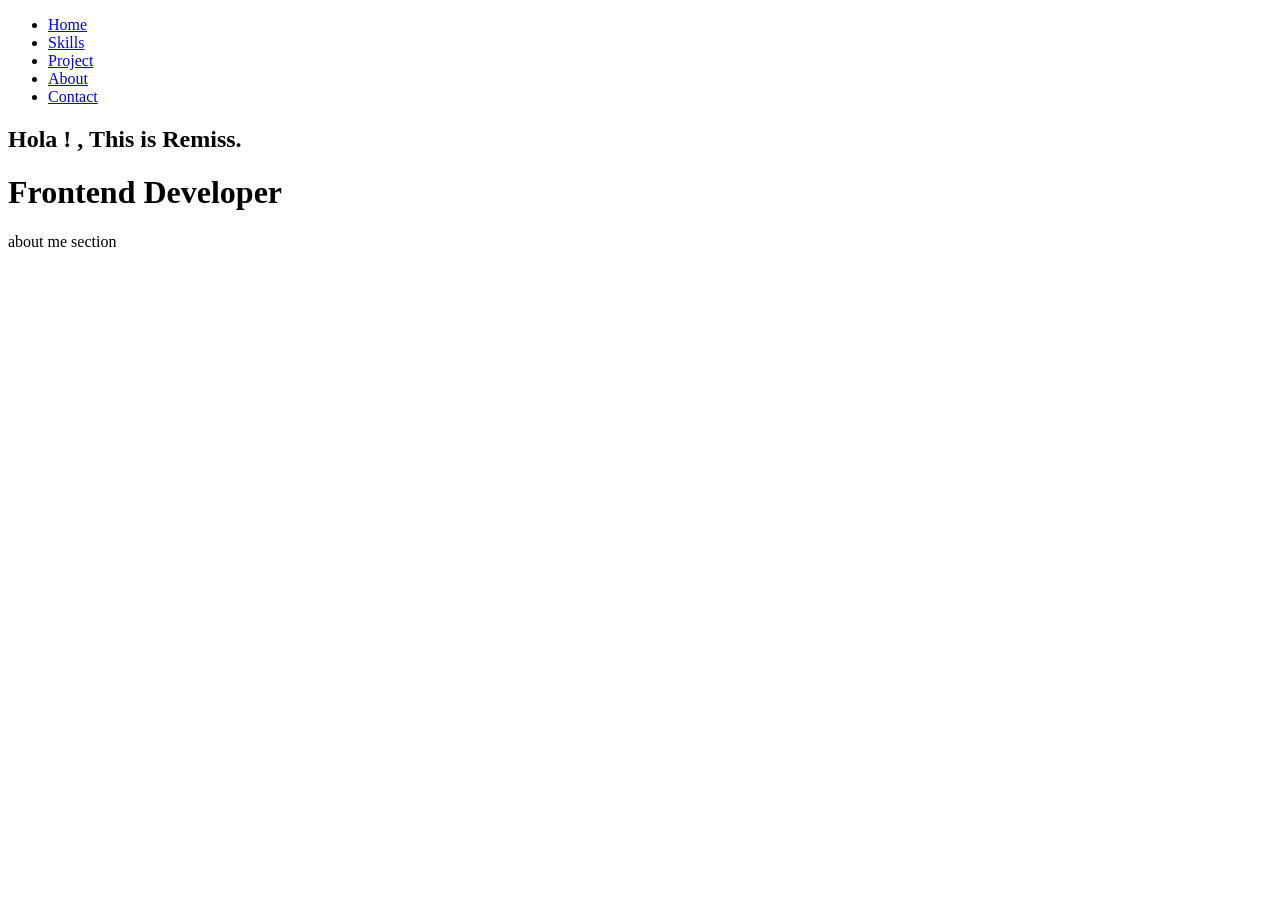
==== index.html @ c300a83a "added index.html" ====
<!DOCTYPE html>
<html lang="en">
<head>
    <meta charset="UTF-8">
    <meta name="viewport" content="width=device-width, initial-scale=1.0">
    <title>Document</title>
    <link rel="stylesheet" href="style.css">
    <link rel="stylesheet" href="https://cdnjs.cloudflare.com/ajax/libs/font-awesome/6.5.2/css/all.min.css" integrity="sha512-SnH5WK+bZxgPHs44uWIX+LLJAJ9/2PkPKZ5QiAj6Ta86w+fsb2TkcmfRyVX3pBnMFcV7oQPJkl9QevSCWr3W6A==" crossorigin="anonymous" referrerpolicy="no-referrer" />
</head>
<body>
    <!--------Front page-------->
    <div class="container">
        <ul class = "navlist">
            <li><a href="#">Home</a></li>
            <li><a href="#">Skills</a></li>
            <li><a href="#">Project</a></li>
            <li><a href="#">About</a></li>
            <li><a href="#">Contact</a></li>
        </ul>
        <div class = "left">
            <div class = "text">
            <h2>Hola ! , This is <span class ="hover-span">Remiss.</span> </h2>
            <h1>Frontend Developer</h1>
            </div>
        </div>
        <div class = "right"></div>

    </div>
    <!--------about me--------->
    <div class ="about me">
        about me section 
    </div>
</body>
</html>
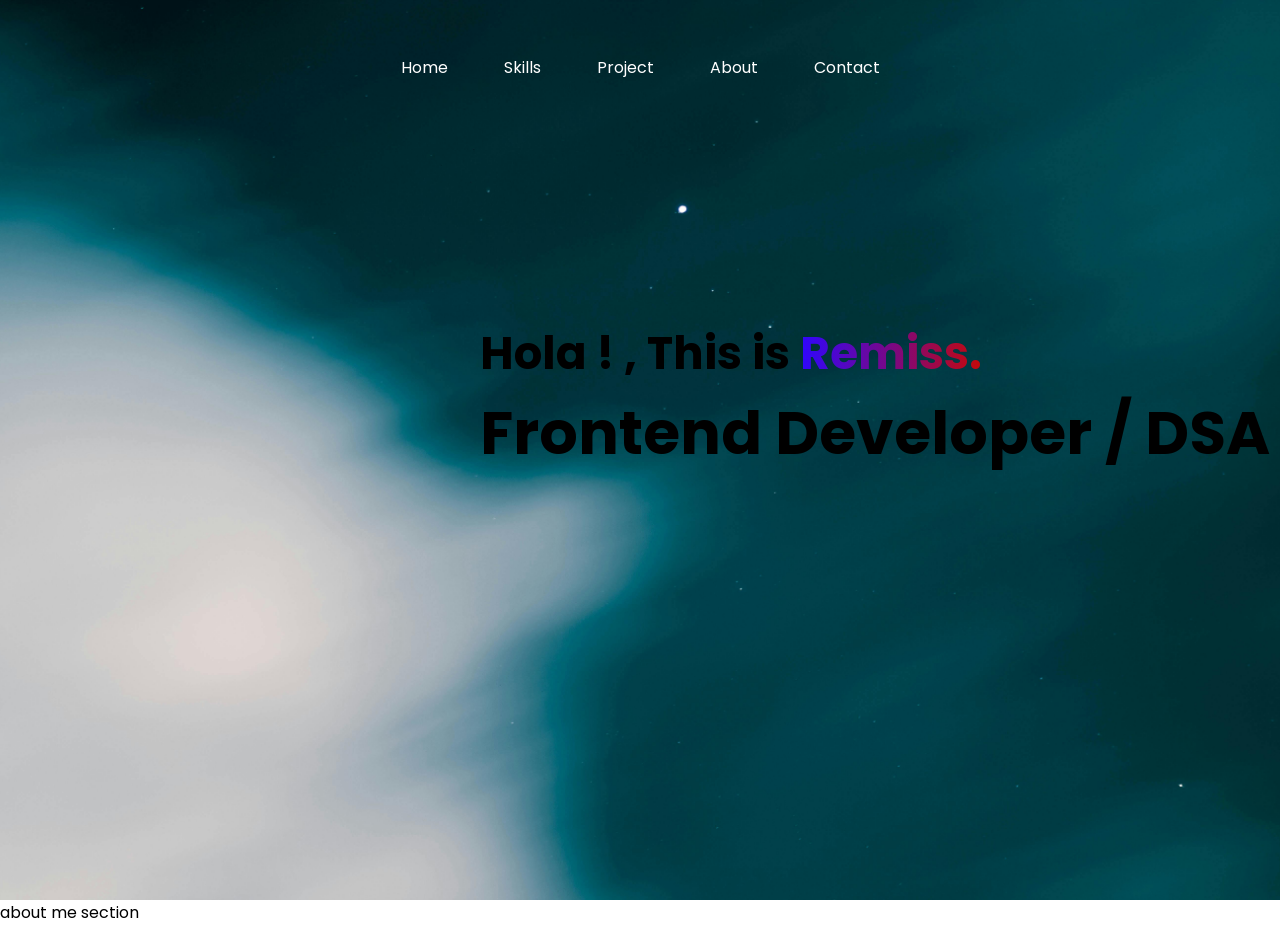
==== commit f915d03d: "added dsa line" ====
--- a/index.html
+++ b/index.html
@@ -1,34 +1,34 @@
-<!DOCTYPE html>
-<html lang="en">
-<head>
-    <meta charset="UTF-8">
-    <meta name="viewport" content="width=device-width, initial-scale=1.0">
-    <title>Document</title>
-    <link rel="stylesheet" href="style.css">
-    <link rel="stylesheet" href="https://cdnjs.cloudflare.com/ajax/libs/font-awesome/6.5.2/css/all.min.css" integrity="sha512-SnH5WK+bZxgPHs44uWIX+LLJAJ9/2PkPKZ5QiAj6Ta86w+fsb2TkcmfRyVX3pBnMFcV7oQPJkl9QevSCWr3W6A==" crossorigin="anonymous" referrerpolicy="no-referrer" />
-</head>
-<body>
-    <!--------Front page-------->
-    <div class="container">
-        <ul class = "navlist">
-            <li><a href="#">Home</a></li>
-            <li><a href="#">Skills</a></li>
-            <li><a href="#">Project</a></li>
-            <li><a href="#">About</a></li>
-            <li><a href="#">Contact</a></li>
-        </ul>
-        <div class = "left">
-            <div class = "text">
-            <h2>Hola ! , This is <span class ="hover-span">Remiss.</span> </h2>
-            <h1>Frontend Developer</h1>
-            </div>
-        </div>
-        <div class = "right"></div>
-
-    </div>
-    <!--------about me--------->
-    <div class ="about me">
-        about me section 
-    </div>
-</body>
+<!DOCTYPE html>
+<html lang="en">
+<head>
+    <meta charset="UTF-8">
+    <meta name="viewport" content="width=device-width, initial-scale=1.0">
+    <title>Document</title>
+    <link rel="stylesheet" href="style.css">
+    <link rel="stylesheet" href="https://cdnjs.cloudflare.com/ajax/libs/font-awesome/6.5.2/css/all.min.css" integrity="sha512-SnH5WK+bZxgPHs44uWIX+LLJAJ9/2PkPKZ5QiAj6Ta86w+fsb2TkcmfRyVX3pBnMFcV7oQPJkl9QevSCWr3W6A==" crossorigin="anonymous" referrerpolicy="no-referrer" />
+</head>
+<body>
+    <!--------Front page-------->
+    <div class="container">
+        <ul class = "navlist">
+            <li><a href="#">Home</a></li>
+            <li><a href="#">Skills</a></li>
+            <li><a href="#">Project</a></li>
+            <li><a href="#">About</a></li>
+            <li><a href="#">Contact</a></li>
+        </ul>
+        <div class = "left">
+            <div class = "text">
+            <h2>Hola ! , This is <span class ="hover-span">Remiss.</span> </h2>
+            <h1>Frontend Developer / DSA</h1>
+            </div>
+        </div>
+        <div class = "right"></div>
+
+    </div>
+    <!--------about me--------->
+    <div class ="about me">
+        about me section 
+    </div>
+</body>
 </html>
--- a/style.css
+++ b/style.css
@@ -0,0 +1,83 @@
+@import url('https://fonts.googleapis.com/css2?family=Poppins:ital,wght@0,100;0,200;0,300;0,400;0,500;0,600;0,700;0,800;0,900;1,100;1,200;1,300;1,400;1,500;1,600;1,700;1,800;1,900&display=swap');
+
+*{
+    margin : 0;
+    padding : 0;
+    box-sizing: border-box;
+    font-family: "Poppins", sans-serif;
+}
+
+.container{
+    min-height: 100vh;
+    width: 100%;
+    display : flex;
+    background-image: url(img.jpg);
+    background-size: cover;
+    background-position: center;
+}
+
+.navlist{
+    display: flex;
+    gap : 3.5rem;
+    /* background-color :burlywood; */
+    height: 15vh;
+    justify-content: center;
+    align-items:  center;
+    width: 100%;
+    position: fixed;
+}
+
+.navlist li{
+    list-style: none;
+}
+
+.navlist li a {
+    text-decoration: none;
+    font-size: 1rem;
+    color: white;
+    text-decoration: none;
+    transition: text-decoration 1 ease;
+}
+
+.navlist li a:hover{
+    text-decoration: underline; color: #10acea;
+}
+
+
+.left{
+    height: 100vh;
+    width: 100%;
+    padding-top: 20rem;
+    padding-left: 30rem;
+    align-items: center;
+    justify-content: center;
+}
+
+.text{
+    font-size: 30px;
+    align-items: center;
+    justify-content: center;
+}
+
+.hover-span{
+    background: linear-gradient(to right, #2f06fe, #c50909);
+        -webkit-background-clip: text;
+        -webkit-text-fill-color: transparent;
+    text-shadow: none;
+    text-decoration: none ;
+    transition: linear-gradient 0.3 ease , text-decoration 0.3 ease;
+}
+
+.hover-span:hover{
+    background: linear-gradient(to right, #fed906, #c50909);
+        -webkit-background-clip: text;
+        -webkit-text-fill-color: transparent;
+    cursor: pointer;
+    text-decoration: underline;
+}
+
+about me{
+    height: 100vh;
+    width: 100%;
+    background-color: #c50909;
+}
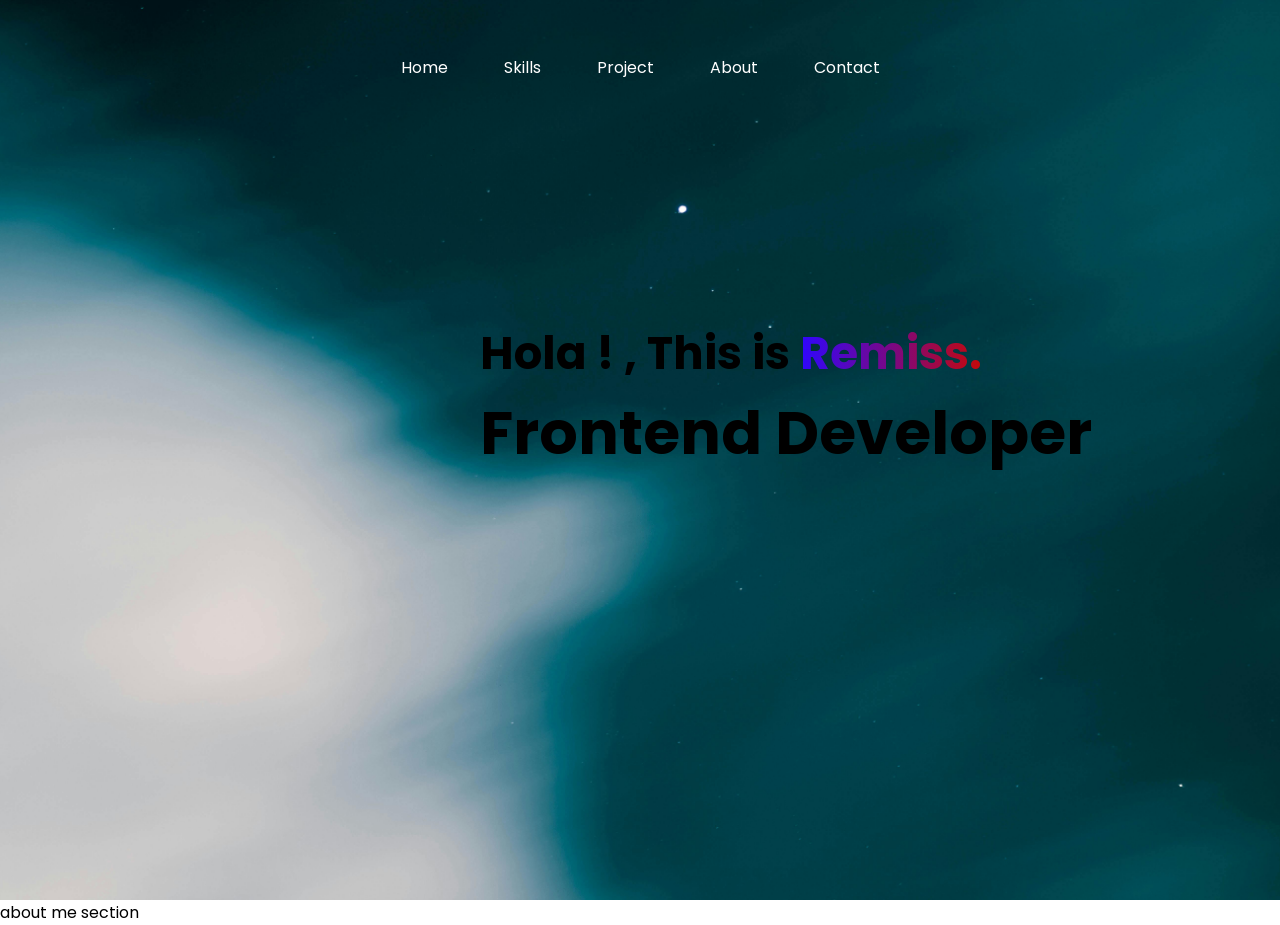
==== commit 6d2f241a: "retrive the changes" ====
--- a/index.html
+++ b/index.html
@@ -20,7 +20,7 @@
         <div class = "left">
             <div class = "text">
             <h2>Hola ! , This is <span class ="hover-span">Remiss.</span> </h2>
-            <h1>Frontend Developer / DSA</h1>
+            <h1>Frontend Developer </h1>
             </div>
         </div>
         <div class = "right"></div>
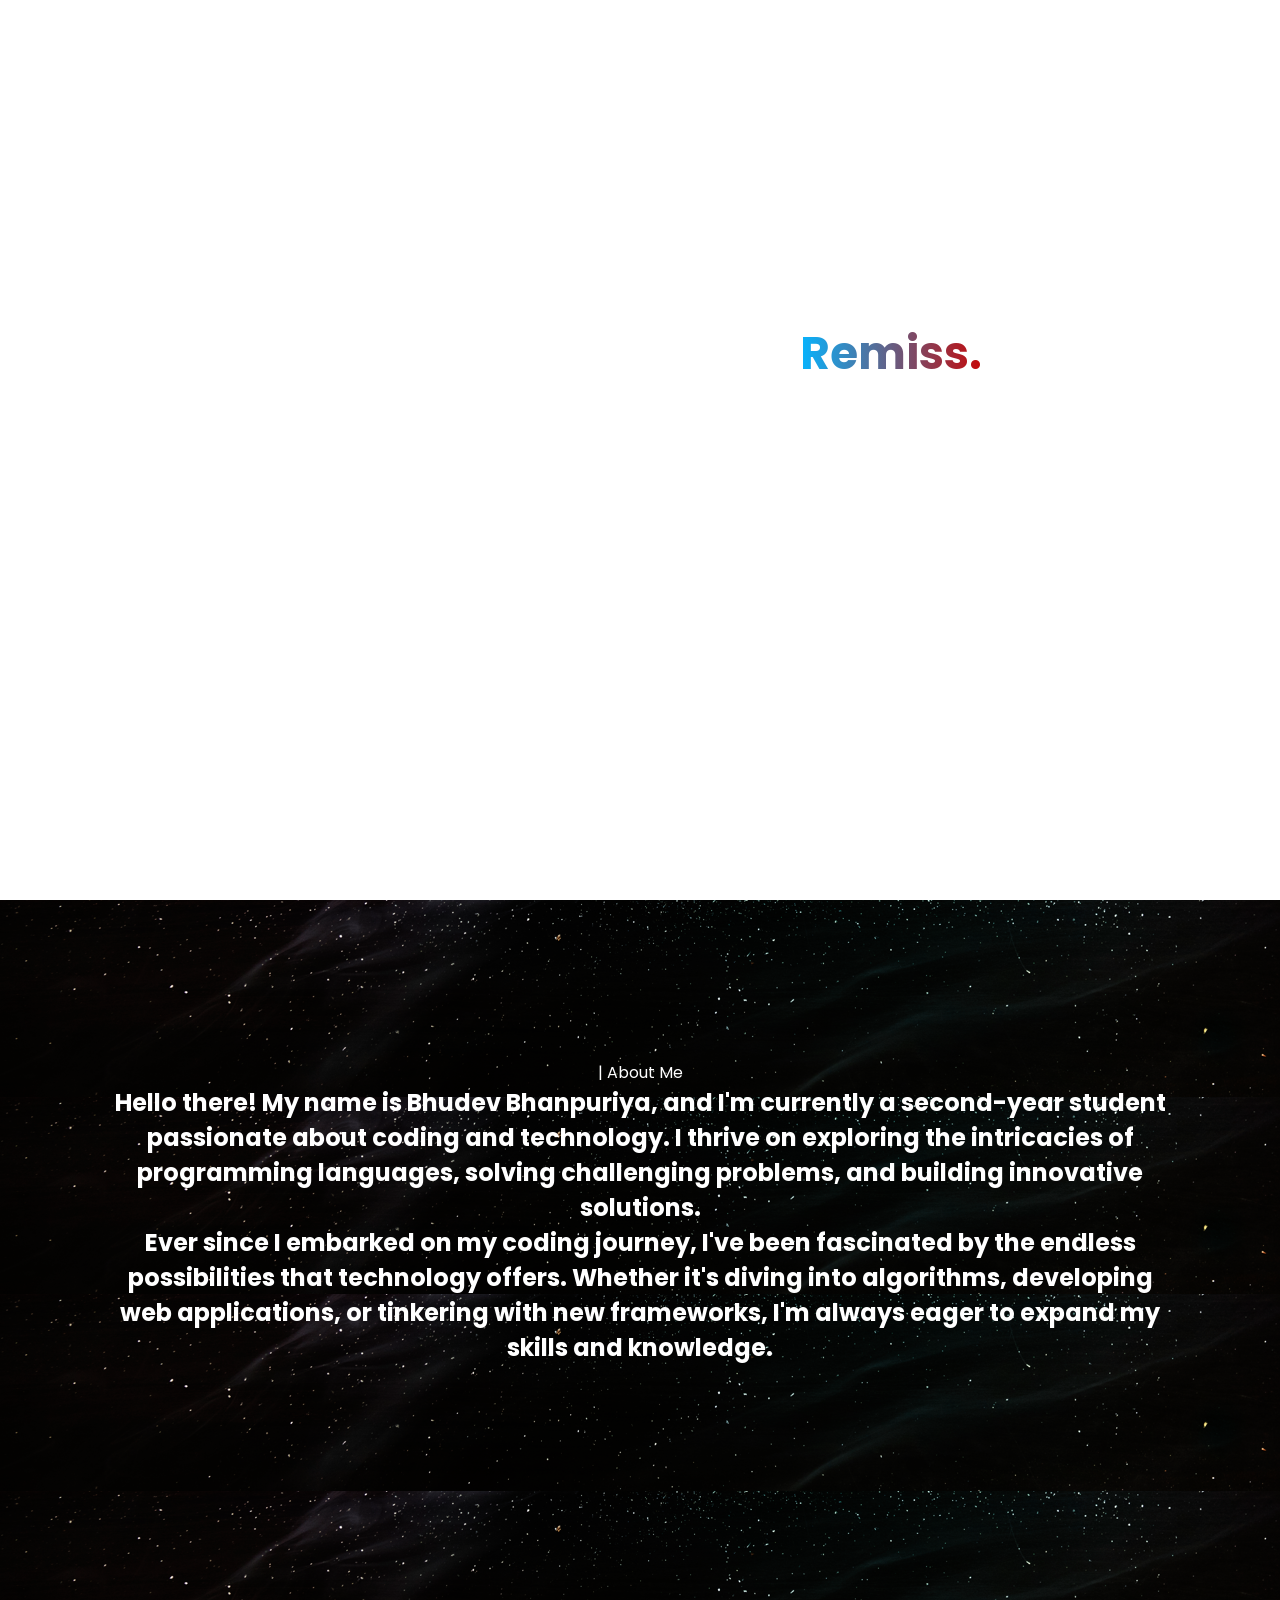
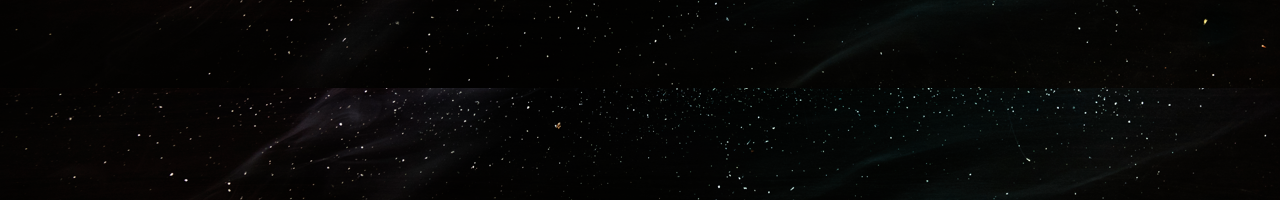
==== commit efb3ddfc: "added about me section" ====
--- a/index.html
+++ b/index.html
@@ -24,11 +24,17 @@
             </div>
         </div>
         <div class = "right"></div>
+    <!--------about me--------->
+        <div id ="about-me">
+        <p> | About Me </p>
+        <h2>
+            Hello there! My name is Bhudev Bhanpuriya, and I'm currently a second-year student passionate about coding and technology. I thrive on exploring the intricacies of programming languages, solving challenging problems, and building innovative solutions.
+        </h2>
+        <h2>
+            Ever since I embarked on my coding journey, I've been fascinated by the endless possibilities that technology offers. Whether it's diving into algorithms, developing web applications, or tinkering with new frameworks, I'm always eager to expand my skills and knowledge.
+        </h2>
+        </div>
+    </div>
 
-    </div>
-    <!--------about me--------->
-    <div class ="about me">
-        about me section 
-    </div>
 </body>
 </html>
--- a/style.css
+++ b/style.css
@@ -10,20 +10,20 @@
 .container{
     min-height: 100vh;
     width: 100%;
-    display : flex;
-    background-image: url(img.jpg);
+    /* display : flex; */
+    background-image: url(img4.jpg);
     background-size: cover;
     background-position: center;
 }
 
 .navlist{
-    display: flex;
-    gap : 3.5rem;
+    width: 100%;
+    display: flex; 
+    gap : 5rem;
     /* background-color :burlywood; */
-    height: 15vh;
+    height: 7vh;
     justify-content: center;
     align-items:  center;
-    width: 100%;
     position: fixed;
 }
 
@@ -37,6 +37,7 @@
     color: white;
     text-decoration: none;
     transition: text-decoration 1 ease;
+    gap: 7rem;
 }
 
 .navlist li a:hover{
@@ -53,6 +54,10 @@
     justify-content: center;
 }
 
+.left h1,h2{
+    color: white;
+}
+
 .text{
     font-size: 30px;
     align-items: center;
@@ -60,7 +65,7 @@
 }
 
 .hover-span{
-    background: linear-gradient(to right, #2f06fe, #c50909);
+    background: linear-gradient(to right, #06b4fe, #c50909);
         -webkit-background-clip: text;
         -webkit-text-fill-color: transparent;
     text-shadow: none;
@@ -76,8 +81,21 @@
     text-decoration: underline;
 }
 
-about me{
-    height: 100vh;
+#about-me{
+    min-height: 100vh;
     width: 100%;
-    background-color: #c50909;
+    padding-left: 7rem;
+    padding-right: 7rem;
+    padding-top: 10rem;
+    align-items: center;
+    justify-content: center;
+    background-image: url(img5.png);
+    /* background-size: cover; */
+    /* background-position: center; */
+    background-repeat: repeat-y;
+    text-align: center;
+}
+
+#about-me p,h2{
+    color: white;
 }
